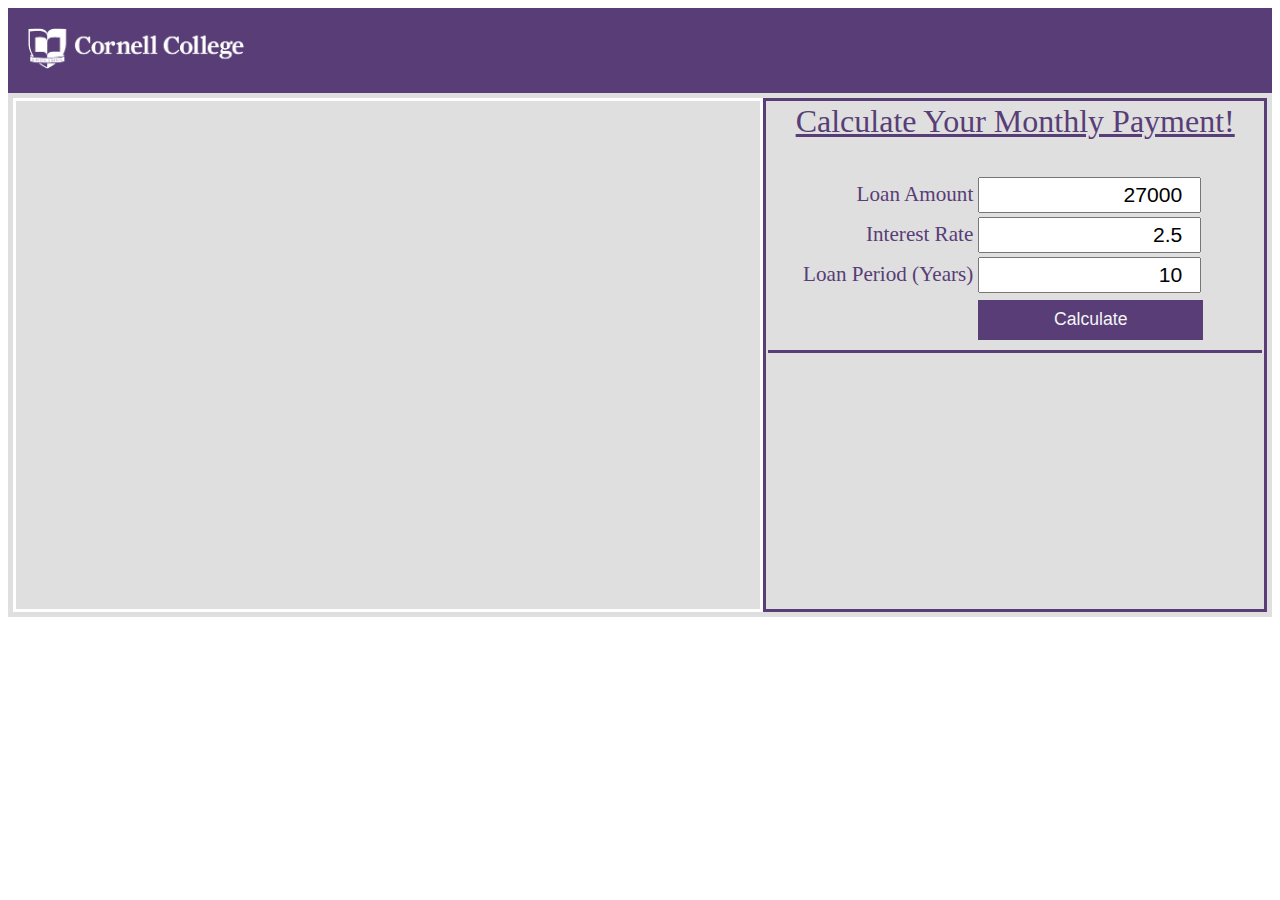
==== index.html @ df7e7d82 "Add files via upload" ====
<!DOCTYPE html>
<html>
    <head>  
        <title> Cornell College Affordability Calculator</title>
        <script src="loanScript.js"></script>
        <link rel='stylesheet' href='styles.css'>
    </head>
    
    <body>
        <div class='logo-menubar'>
            <div class='logo'>
                <img alt="Cornell College Logo" height="100%" class="logo" src="CClogo_Reversed.png">
            </div>
        </div>
        <div class='Box'>
            <div class='videoBox'>
                <iframe width="100%" height="500" src="https://www.youtube.com/embed/RtyP6OeoyyY" frameborder="0" allow="accelerometer; autoplay; clipboard-write; encrypted-media; gyroscope; picture-in-picture" allowfullscreen></iframe>
            </div>
            <div class='loanCalculatorBox'>
               <div class='divTitle'>
                    Calculate Your Monthly Payment! 
                </div>
                <div class='form-block'>
                    <form name='laon-form' onsubmit='return loanCalculator()'>
                        <!-- Get the principle amount-->
                        <div class='form-element' >
                            <div class='label'>
                                <label> Loan Amount</label>
                            </div>
                            <div class='inputBox'>
                                <input  type='number' step="0.01" id="principle" class="textBox" name="principle" style="text-align: right;" value=27000>
                            </div>
                        </div>
                        <!-- Get the Interest rate-->
                        <div class='form-element' >
                            <div class='label'>
                                <label>  Interest Rate</label>
                            </div>
                            <div class='inputBox'>
                                <input type='number' step="0.01" name="apr" id= "apr" class="textBox" style="text-align: right;" value=2.5>
                            </div>
                        </div>
                        <!-- Get the loan period -->
                        <div class='form-element' >
                            <div class='label'>
                                <label> Loan Period (Years)</label>
                            </div>
                            <div class='inputBox'>
                                <input type='number' step="0.01" name="years" id="years" class="textBox" style="text-align: right;" value=10>
                            </div>
                        </div>
                        <div class='form-element' >
                            <div class='label'>
                                <label></label>
                            </div>
                            <div class='inputBox'>
                                <button class='btn-box'>Calculate</button>
                            </div>
                        </div>
                        
                    </form>
                     
                </div>
               <div class="results">                   
                    <div class="res-div" id="emi">  </div>
                    <div class="res-div" id="interest-paid"> </div>
               </div>
               <div class="suggestions">
                <P id="suggested"> </P>
               </div>
            </div>
        </div>
    </body>
</html>
---- styles.css ----
.logo-menubar{
    display: flex;
    background-color:#583d77;
    width: 100%;
    height: 5%;
}

.logo{
    
    width: 45%;
    height: 90%;
}

.Box{
    display: flex;
    background-color:#dfdfdf;
    padding: 5px;

}
.videoBox{
    padding: 2px;
    width: 60%;
    border: solid white;
}

.loanCalculatorBox{
    width: 40%;
    padding: 2px;
    border: solid #583d77;  
}

.divTitle{
    width: 100%;
    text-align: center;    
    font-size: 2em;
    text-decoration-line: underline;
    text-decoration-color: #583d77;
    color: #583d77;
    margin-bottom: 30px;
}

.form-block{
    width: 100%;
    justify-content: center;
    align-content: center;
    border-bottom: solid #583d77;
    padding-bottom: 20px;
}

.form-element{
    
    margin-top: 10px;
    width: 90%;
    height: 30px;
    display: flex;
    justify-content:flex-start;
    align-items: center;
    padding-left:5px ;
    font-size: 1.1em;
    
}

.label{
    color: #583d77;
    width: 45%;
    padding-right: 5px;
    font-size: 1.2em;
    text-align: right;
   
    
}

.inputBox{
    width:40%;
}

.btn-box{
    text-align: center;
    color: whitesmoke;
    width: 225px;
    height: 40px;
    margin-top: 10px;
    background-color: #583d77;
    border-style: none;
    cursor: pointer;
    font-size: 1em;

}


.textBox{
    height: 30px;
    width: 215px;
    font-size: 1.2em;
}

.results{
    padding-top: 10px;
    width: 100%;
    color: #583d77;
}
.res-div{
    width: 90%;
    padding-top: 5px;
    font-size: 1.3em;
    text-align: center;
}

.suggestions{
    margin-top: 30px;
    padding: 10px;
    text-align: center;
    width: 90%;
    font-size: 1.3em;
    color: #583d77;
}
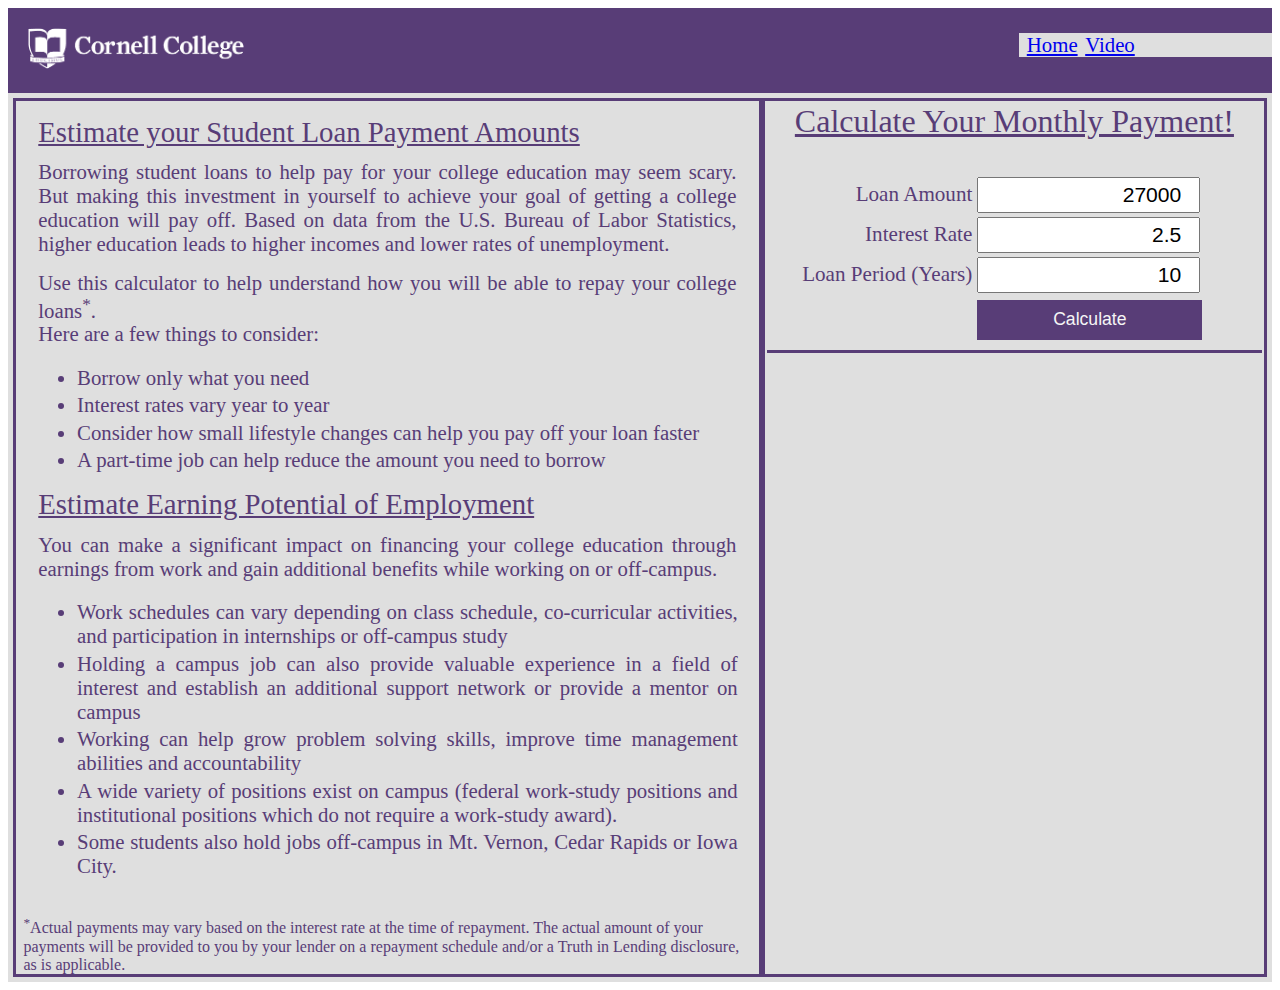
==== commit 98c3d009: "some chages" ====
--- a/index.html
+++ b/index.html
@@ -1,7 +1,7 @@
 <!DOCTYPE html>
 <html>
     <head>  
-        <title> Cornell College Affordability Calculator</title>
+        <title> Cornell Affordability Calculator</title>
         <script src="loanScript.js"></script>
         <link rel='stylesheet' href='styles.css'>
     </head>
@@ -11,17 +11,59 @@
             <div class='logo'>
                 <img alt="Cornell College Logo" height="100%" class="logo" src="CClogo_Reversed.png">
             </div>
+            <div class="menubar">
+                <div class="link-wrapper">
+                    <a href="index.html">Home</a>
+                </div>
+                <div class="link-wrapper">
+                    <a href="Sentence.html">Video</a>
+                </div>
+                
+            </div>
         </div>
         <div class='Box'>
-            <div class='videoBox'>
-                <iframe width="100%" height="500" src="https://www.youtube.com/embed/RtyP6OeoyyY" frameborder="0" allow="accelerometer; autoplay; clipboard-write; encrypted-media; gyroscope; picture-in-picture" allowfullscreen></iframe>
+            <div class='info-div'>
+                <div class="heading">
+                    Estimate your Student Loan Payment Amounts
+                </div>
+                <div class="intro-para">
+                    Borrowing student loans to help pay for your college education may seem scary. But making this investment in yourself to achieve your goal of getting a college education will pay off.  Based on data from the U.S. Bureau of Labor Statistics, higher education leads to higher incomes and lower rates of unemployment.
+                </div>
+                <div class="usage-div">
+                    Use this calculator to help understand how you will be able to repay your college loans<sup>*</sup>.  
+                    <br>Here are a few things to consider:
+                </div>
+                <!--<div class="list-div">-->
+                    <ul>
+                        <div class="list-item"><li>Borrow only what you need</li></div>
+                        <div class="list-item"><li>Interest rates vary year to year</li></div>
+                        <div class="list-item"><li>Consider how small lifestyle changes can help you pay off your loan faster</li></div>
+                        <div class="list-item"><li>A part-time job can help reduce the amount you need to borrow</li></div>
+                    </ul>
+                <!--</div>-->
+                <div class="heading">
+                    Estimate Earning Potential of Employment
+                </div>
+                <div class="intro-para">
+                    You can make a significant impact on financing your college education through earnings from work and gain additional benefits while working on or off-campus.
+                </div>
+                <ul>
+                        <div class="list-item"><li>Work schedules can vary depending on class schedule, co-curricular activities, and participation in internships or off-campus study</li></div>
+                        <div class="list-item"><li>Holding a campus job can also provide valuable experience in a field of interest and establish an additional support network or provide a mentor on campus</li></div>
+                        <div class="list-item"><li>Working can help grow problem solving skills, improve time management abilities and accountability</li></div>
+                        <div class="list-item"><li>A wide variety of positions exist on campus (federal work-study positions and institutional positions which do not require a work-study award).</li></div>
+                        <div class="list-item"><li>Some students also hold jobs off-campus in Mt. Vernon, Cedar Rapids or Iowa City.</li></div>
+                    </ul>
+                <div class="disclaimer">
+                   <sup>*</sup>Actual payments may vary based on the interest rate at the time of repayment. The actual amount of your payments will be provided to you by your lender on a repayment schedule and/or a Truth in Lending disclosure, as is applicable.
+                </div>
             </div>
             <div class='loanCalculatorBox'>
                <div class='divTitle'>
                     Calculate Your Monthly Payment! 
                 </div>
                 <div class='form-block'>
-                    <form name='laon-form' onsubmit='return loanCalculator()'>
+                    <form name='laon-form' onsubmit='return loanCalculator1()'>
                         <!-- Get the principle amount-->
                         <div class='form-element' >
                             <div class='label'>
@@ -61,13 +103,17 @@
                     </form>
                      
                 </div>
-               <div class="results">                   
-                    <div class="res-div" id="emi">  </div>
-                    <div class="res-div" id="interest-paid"> </div>
-               </div>
-               <div class="suggestions">
-                <P id="suggested"> </P>
-               </div>
+                <div class="results-div">
+                    <div class="suggestions">                   
+                        <P id="results"></P>
+                    </div>
+                    <div class="suggestions">
+                        <P id="suggested"> </P>
+                    </div>
+                </div>
+                <div class="earning-form-div">
+                  <P id="earning-form"></P>
+                </div>
             </div>
         </div>
     </body>
--- a/styles.css
+++ b/styles.css
@@ -1,6 +1,7 @@
 
 .logo-menubar{
     display: flex;
+    justify-content: space-between;
     background-color:#583d77;
     width: 100%;
     height: 5%;
@@ -12,10 +13,75 @@
     height: 90%;
 }
 
+.menubar{
+    display: flex;
+    width: 20%;
+    font-size: 1.3em;
+    height: 10%;
+    background-color: #dfdfdf;
+    margin-top:2%;
+}
+.link-wrapper{
+    padding-left: 3%;
+}
+
 .Box{
     display: flex;
     background-color:#dfdfdf;
     padding: 5px;
+
+}
+
+.info-div{
+    width: 60%;
+    color: #583d77 ;
+    border: solid #583d77;
+}
+
+.heading{
+    margin-top: 2%;
+    padding-left: 3%;
+    padding-right: 3%;
+    font-size: 1.8em;
+    text-decoration: underline;
+}
+
+.intro-para{
+    padding-top: 1.5%;
+    padding-left: 3%;
+    padding-right: 3%;
+    text-align: justify;
+    font-size: 1.3em;
+}
+
+.usage-div{
+    padding-top: 2%;
+    padding-bottom: -1%;
+    padding-left: 3%;
+    padding-right: 3%;
+    text-align: justify;
+    font-size: 1.3em;
+}
+
+.list-div{
+    padding-top: 0%;
+    padding-left: 3%;
+    padding-right: 3%;
+    font-size: 1.3em;
+}
+
+.list-item{
+    padding-top:0.5%;
+    padding-left: 3%;
+    padding-right: 3%;
+    text-align: justify;
+    font-size: 1.3em;
+}
+
+.disclaimer{
+    padding-left: 1%;
+    padding-right:1%;
+    margin-top: 5%;
 
 }
 .videoBox{
@@ -44,7 +110,6 @@
     width: 100%;
     justify-content: center;
     align-content: center;
-    border-bottom: solid #583d77;
     padding-bottom: 20px;
 }
 
@@ -95,10 +160,10 @@
     font-size: 1.2em;
 }
 
-.results{
-    padding-top: 10px;
-    width: 100%;
-    color: #583d77;
+.results-div{
+    border-top: solid #583d77;
+    height:10%;
+
 }
 .res-div{
     width: 90%;
@@ -107,12 +172,56 @@
     text-align: center;
 }
 
+.sug-div{
+    width: 90%;
+    padding-top: 5px;
+    display: flex;
+
+    padding-left: 10px;
+    font-size: 1.1em;
+}
+.sug-div-label{
+    width: 65%;
+    text-align: right;
+    padding-right: 10px;
+
+}
+
+.sug-div-value{
+    width: 45%;
+    text-align: left;
+    padding-left: 10px;
+}
+
 .suggestions{
-    margin-top: 30px;
-    padding: 10px;
-    text-align: center;
-    width: 90%;
-    font-size: 1.3em;
+    
+    padding: 0;
+    width: 100%;
+    font-size: 1.2em;
     color: #583d77;
 }
 
+.earning-form-div{
+    position: relative;
+    top: 25%;
+    width: 100%;
+    justify-content: center;
+    align-content: center;
+    border-top: #583d77;
+}
+
+
+.custom-select {
+    position: relative;
+    width: 50px;
+    font-family: Arial;
+  }
+
+  .select{
+      width:250px;
+      height: 40px;
+      font-size: 1em;
+  }
+  .option-div{
+      font-size: 1.1em;
+  }